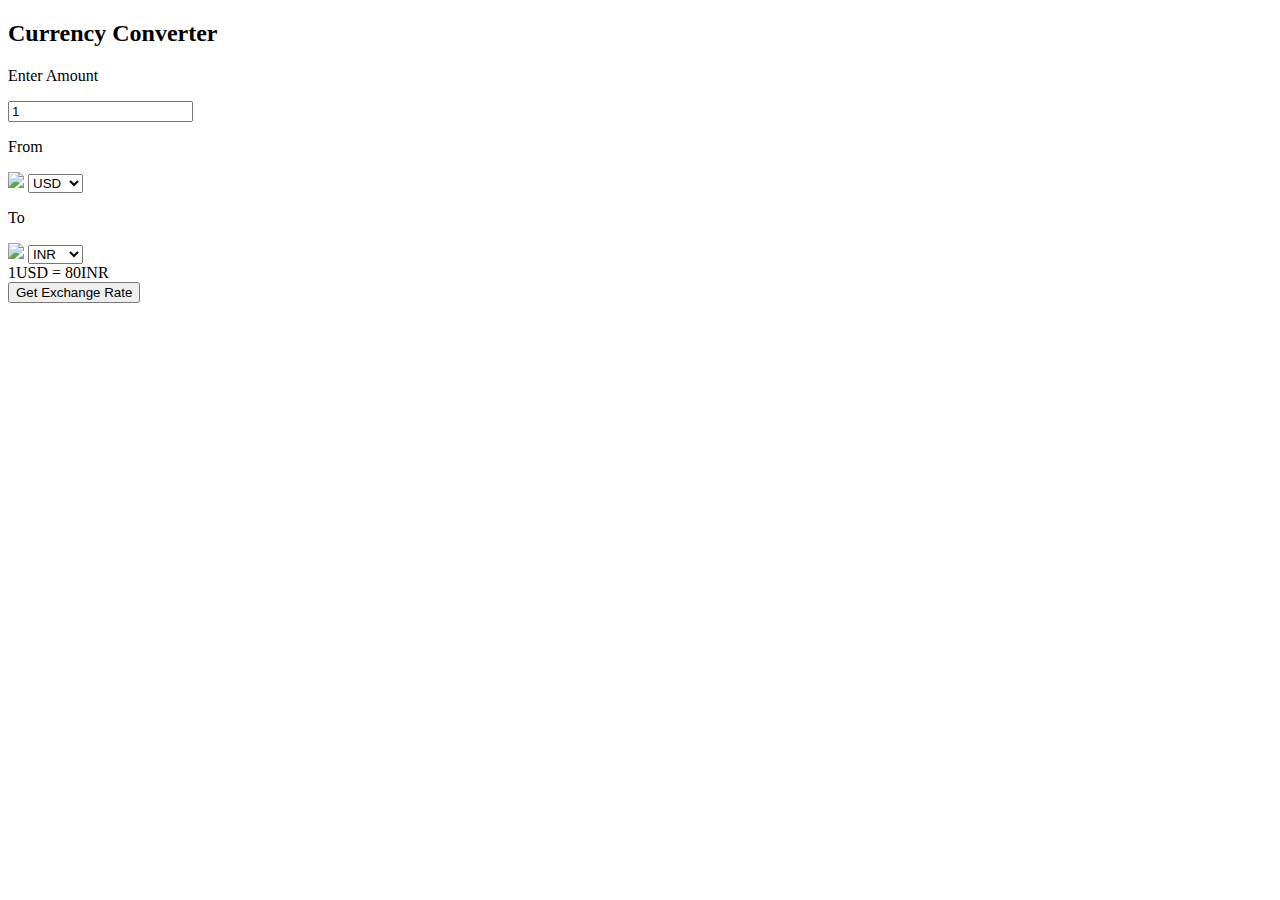
==== Currency Conveter/index.html @ f6dbc890 "Final Submit" ====
<!DOCTYPE html>
<html lang="en">

<head>
    <meta charset="UTF-8" />
    <meta name="viewport" content="width=device-width, initial-scale=1.0" />
    <title>Currency Converter</title>
    <link href="style.css" rel="stylesheet" />
    <link rel="stylesheet" href="https://cdnjs.cloudflare.com/ajax/libs/font-awesome/6.5.1/css/all.min.css"
        integrity="sha512-DTOQO9RWCH3ppGqcWaEA1BIZOC6xxalwEsw9c2QQeAIftl+Vegovlnee1c9QX4TctnWMn13TZye+giMm8e2LwA=="
        crossorigin="anonymous" referrerpolicy="no-referrer" />
</head>

<body>
    <div class="container">
        <h2>Currency Converter</h2>
        <form>
            <div class="amount">
                <p>Enter Amount</p>
                <input value="1" type="text" />
            </div>
            <div class="dropdown">
                <div class="from">
                    <p>From</p>
                    <div class="select-container">
                        <img src="https://flagsapi.com/US/flat/64.png" />
                        <select name="from"></select>
                    </div>
                </div>
                <i class="fa-solid fa-arrow-right-arrow-left"></i>
                <div class="to">
                    <p>To</p>
                    <div class="select-container">
                        <img src="https://flagsapi.com/IN/flat/64.png" />
                        <select name="to"></select>
                    </div>
                </div>
            </div>
            <div class="msg">1USD = 80INR</div>
            <button>Get Exchange Rate</button>
        </form>
    </div>
    <script src="codes.js"></script>
    <script src="app.js"></script>
</body>

</html>
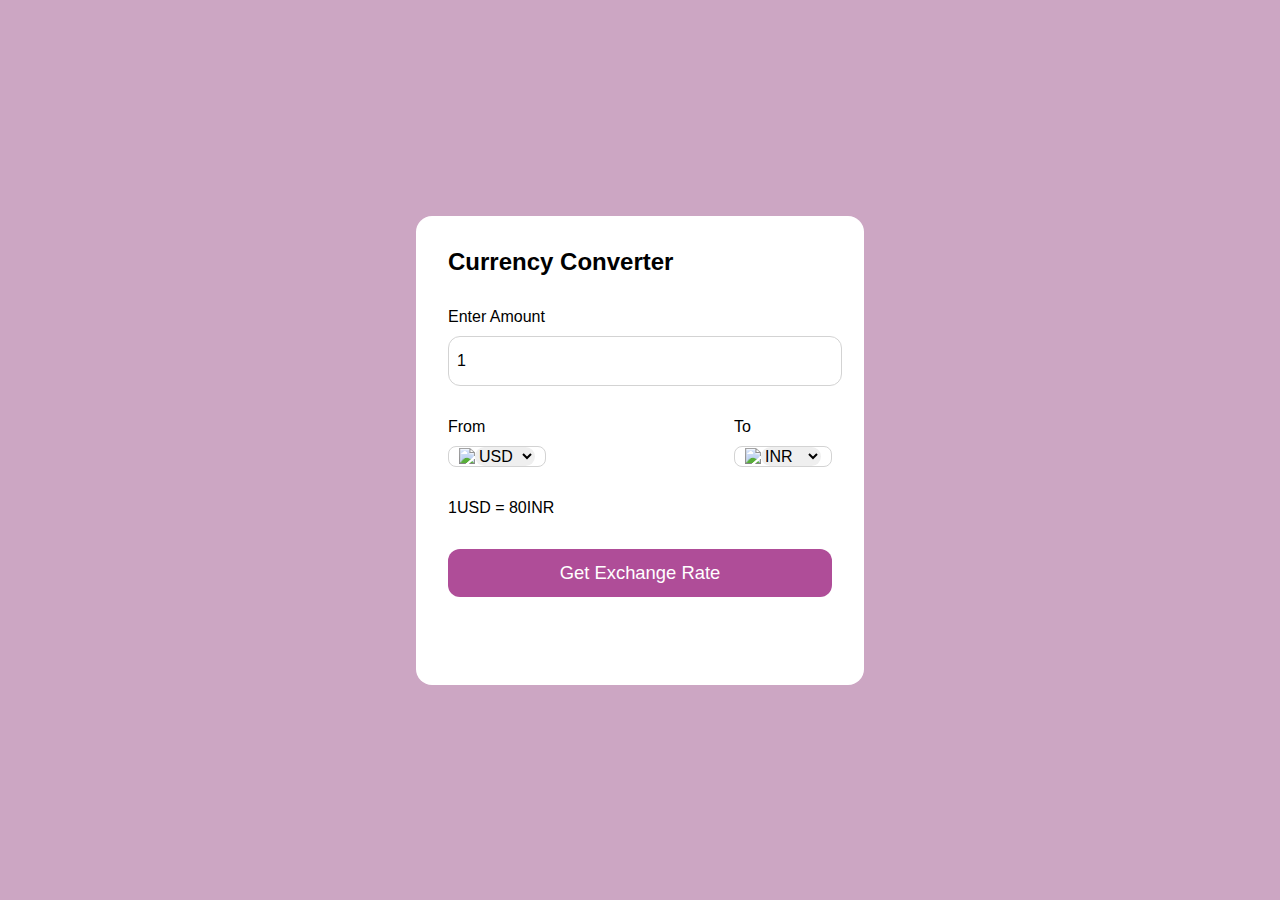
==== commit fc838ccd: "css link changes" ====
--- a/Currency Conveter/index.html
+++ b/Currency Conveter/index.html
@@ -5,7 +5,7 @@
     <meta charset="UTF-8" />
     <meta name="viewport" content="width=device-width, initial-scale=1.0" />
     <title>Currency Converter</title>
-    <link href="style.css" rel="stylesheet" />
+    <link href="Style.css" rel="stylesheet" />
     <link rel="stylesheet" href="https://cdnjs.cloudflare.com/ajax/libs/font-awesome/6.5.1/css/all.min.css"
         integrity="sha512-DTOQO9RWCH3ppGqcWaEA1BIZOC6xxalwEsw9c2QQeAIftl+Vegovlnee1c9QX4TctnWMn13TZye+giMm8e2LwA=="
         crossorigin="anonymous" referrerpolicy="no-referrer" />
--- a/Currency Conveter/Style.css
+++ b/Currency Conveter/Style.css
@@ -0,0 +1,88 @@
+* {
+    margin: 0;
+    padding: 0;
+  }
+  
+  body {
+    display: flex;
+    justify-content: center;
+    align-items: center;
+    width: 100vw;
+    min-height: 100vh;
+    background-color: #c89fbeed;
+    font-family: Arial, Helvetica, sans-serif;
+  }
+  
+  .container {
+    background-color: #fff;
+    padding: 2rem;
+    border-radius: 1rem;
+    min-height: 45vh;
+    min-width: 30vw;
+  }
+  
+  form {
+    margin: 2rem 0 1rem 0;
+  }
+  
+  form select,
+  button,
+  input {
+    width: 100%;
+    border: none;
+    outline: none;
+    border-radius: 0.75rem;
+  }
+  
+  form input {
+    border: 1px solid lightgray;
+    font-size: 1rem;
+    height: 3rem;
+    padding-left: 0.5rem;
+  }
+  
+  .dropdown {
+    display: flex;
+    justify-content: space-between;
+    align-items: center;
+    margin-top: 2rem;
+  }
+  
+  .dropdown i {
+    font-size: 1.5rem;
+    margin-top: 1rem;
+  }
+  
+  .select-container img {
+    max-width: 2rem;
+  }
+  
+  .select-container {
+    display: flex;
+    justify-content: center;
+    align-items: center;
+    width: 6rem;
+    border-radius: 0.5rem;
+    border: 1px solid lightgray;
+  }
+  
+  .select-container select {
+    font-size: 1rem;
+    width: auto;
+  }
+  
+  .msg {
+    margin: 2rem 0 2rem 0;
+  }
+  
+  form button {
+    height: 3rem;
+    background-color: #af4d98;
+    color: #fff;
+    font-size: 1.15rem;
+    cursor: pointer;
+  }
+
+  p{
+    margin-bottom: 10px;
+  }